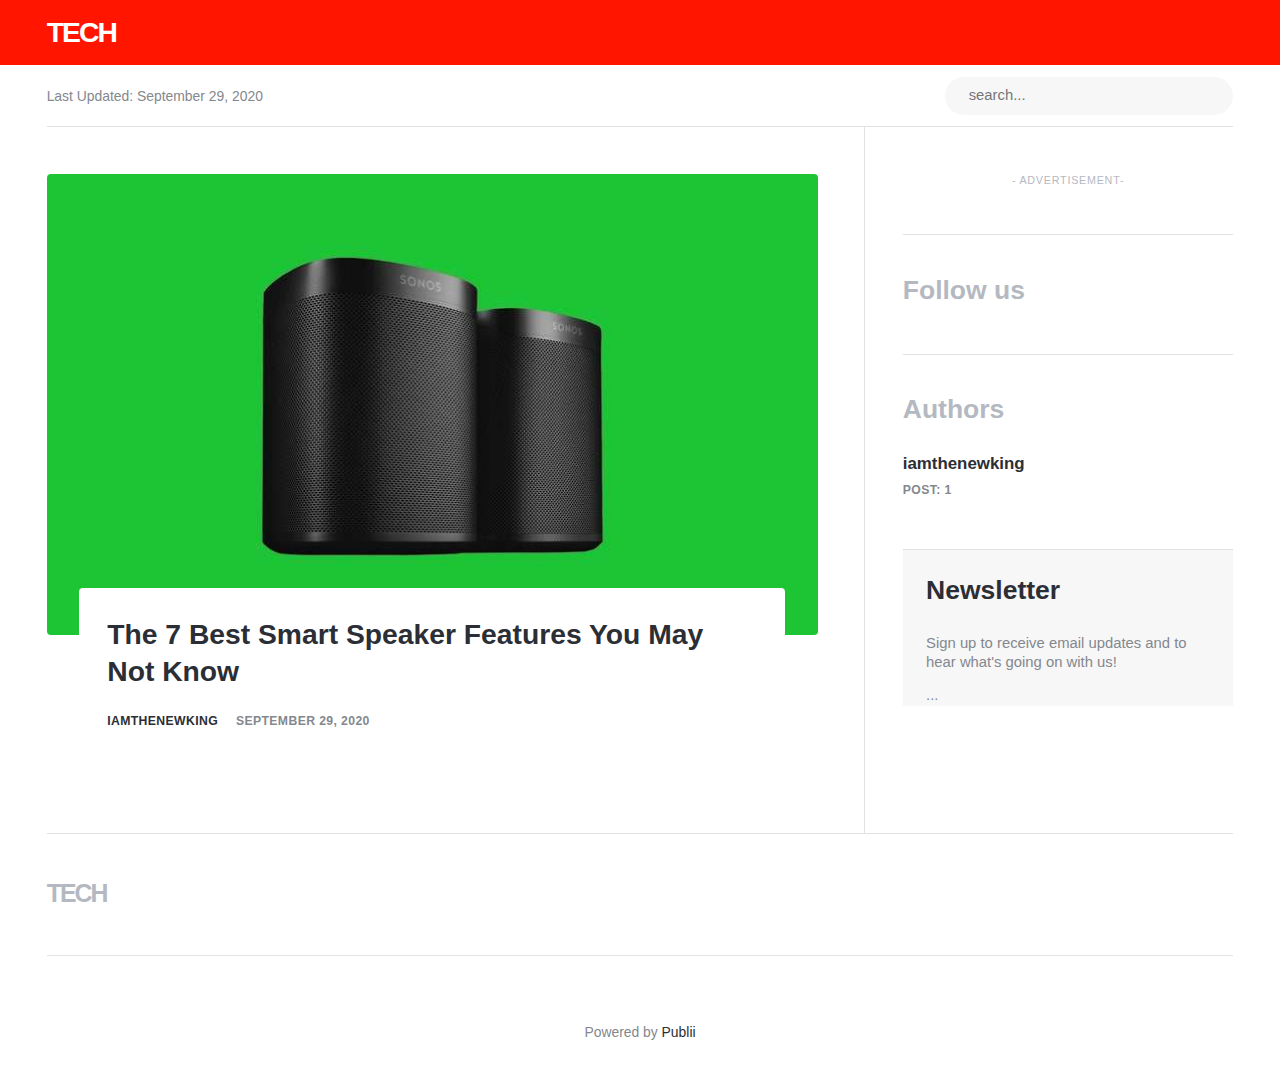
==== index.html @ c54ac628 "Updated from Publii" ====
<!DOCTYPE html><html lang="en"><head><meta charset="utf-8"><meta http-equiv="X-UA-Compatible" content="IE=edge"><meta name="viewport" content="width=device-width,initial-scale=1"><title>tech</title><meta name="generator" content="Publii Open-Source CMS for Static Site"><link rel="canonical" href="https://homealarmsecurity.github.io/publii/"><link rel="alternate" type="application/atom+xml" href="https://homealarmsecurity.github.io/publii/feed.xml"><link rel="alternate" type="application/json" href="https://homealarmsecurity.github.io/publii/feed.json"><meta property="og:title" content="tech"><meta property="og:site_name" content="tech"><meta property="og:description" content=""><meta property="og:url" content="https://homealarmsecurity.github.io/publii/"><meta property="og:type" content="website"><style>:root{--body-font:-apple-system,BlinkMacSystemFont,"Segoe UI",Roboto,Oxygen,Ubuntu,Cantarell,"Fira Sans","Droid Sans","Helvetica Neue",Arial,sans-serif,"Apple Color Emoji","Segoe UI Emoji","Segoe UI Symbol";--heading-font:var(--body-font);--post-entry-font:var(--body-font);--logo-font:var(--body-font);--menu-font:var(--body-font)}</style><link rel="stylesheet" href="https://homealarmsecurity.github.io/publii/assets/css/style.css?v=88dbfcede50c417c246c10a797f650f1"><script type="application/ld+json">{"@context":"http://schema.org","@type":"Organization","name":"tech","url":"https://homealarmsecurity.github.io/publii/"}</script></head><body><header class="topbar" id="js-header"><div class="topbar__inner"><a class="logo" href="https://homealarmsecurity.github.io/publii/">tech</a></div></header><div class="content"><div class="infobar"><div class="infobar__update">Last Updated: <time datetime="2020-09-29T04:29">September 29, 2020</time></div><div class="infobar__search"><form action="https://homealarmsecurity.github.io/publii/search.html"><input type="search" name="q" placeholder="search..." aria-label="Search input"> <button type="submit" aria-label="Submit"><svg role="presentation" focusable="false" width="15px" height="14px"><use xlink:href="https://homealarmsecurity.github.io/publii/assets/svg/svg-map.svg#search"/></svg></button></form></div></div><main class="main l-grid l-grid--2col-1-4"><article class="c-card"><div class="c-card__wrapper"><a href="https://homealarmsecurity.github.io/publii/the-7-best-smart-speaker-features.html" class="c-card__image"><img src="https://homealarmsecurity.github.io/publii/media/posts/1/Gear-Speakers-Sonos-Ones-Green-2.jpg" srcset="https://homealarmsecurity.github.io/publii/media/posts/1/responsive/Gear-Speakers-Sonos-Ones-Green-2-xs.jpg 300w, https://homealarmsecurity.github.io/publii/media/posts/1/responsive/Gear-Speakers-Sonos-Ones-Green-2-sm.jpg 480w, https://homealarmsecurity.github.io/publii/media/posts/1/responsive/Gear-Speakers-Sonos-Ones-Green-2-md.jpg 768w, https://homealarmsecurity.github.io/publii/media/posts/1/responsive/Gear-Speakers-Sonos-Ones-Green-2-lg.jpg 1024w" sizes="(max-width: 1024px) 100vw, 1024px" loading="lazy" height="576" width="768" alt=""></a><header class="u-header"><h1 class="c-card__title"><a href="https://homealarmsecurity.github.io/publii/the-7-best-smart-speaker-features.html">The 7 Best Smart Speaker Features You May Not Know</a></h1><div class="u-header__meta u-small"><div><a href="https://homealarmsecurity.github.io/publii/authors/iamthenewking/" title="iamthenewking">iamthenewking</a> <time datetime="2020-09-29T02:05">September 29, 2020</time></div></div></header></div></article></main><div class="sidebar"><section class="box u-ads"><h3 class="u-ads__title">Advertisement</h3></section><section class="box"><h3 class="box__title">Follow us</h3><div class="follow"></div></section><section class="box authors"><h3 class="box__title">Authors</h3><ul class="authors__cotainer"><li class="authors__item"><div><a href="https://homealarmsecurity.github.io/publii/authors/iamthenewking/" class="authors__title">iamthenewking</a> <span class="u-small">Post: 1</span></div></li></ul></section><section class="newsletter box box--gray"><h3 class="box__title">Newsletter</h3><p class="newsletter__description">Sign up to receive email updates and to hear what's going on with us!</p><form>...</form></section></div><footer class="footer"><a class="footer__logo" href="https://homealarmsecurity.github.io/publii/">tech</a><nav><ul class="footer__nav"></ul></nav><div class="footer__copyright"><p>Powered by <a href="https://getpublii.com" target="_blank" rel="nofollow noopener">Publii</a></p></div></footer></div><script>window.publiiThemeMenuConfig = {    
        mobileMenuMode: 'sidebar',
        animationSpeed: 300,
        submenuWidth: 'auto',
        doubleClickTime: 500,
        mobileMenuExpandableSubmenus: true, 
        relatedContainerForOverlayMenuSelector: '.navbar',
   };</script><script defer="defer" src="https://homealarmsecurity.github.io/publii/assets/js/scripts.min.js?v=3dc768003cc6d66c9e7bf0904e71d3e8"></script><script>var images = document.querySelectorAll('img[loading]');

      for (var i = 0; i < images.length; i++) {
         if (images[i].complete) {
               images[i].classList.add('is-loaded');
         } else {
               images[i].addEventListener('load', function () {
                  this.classList.add('is-loaded');
               }, false);
         }
      }</script></body></html>
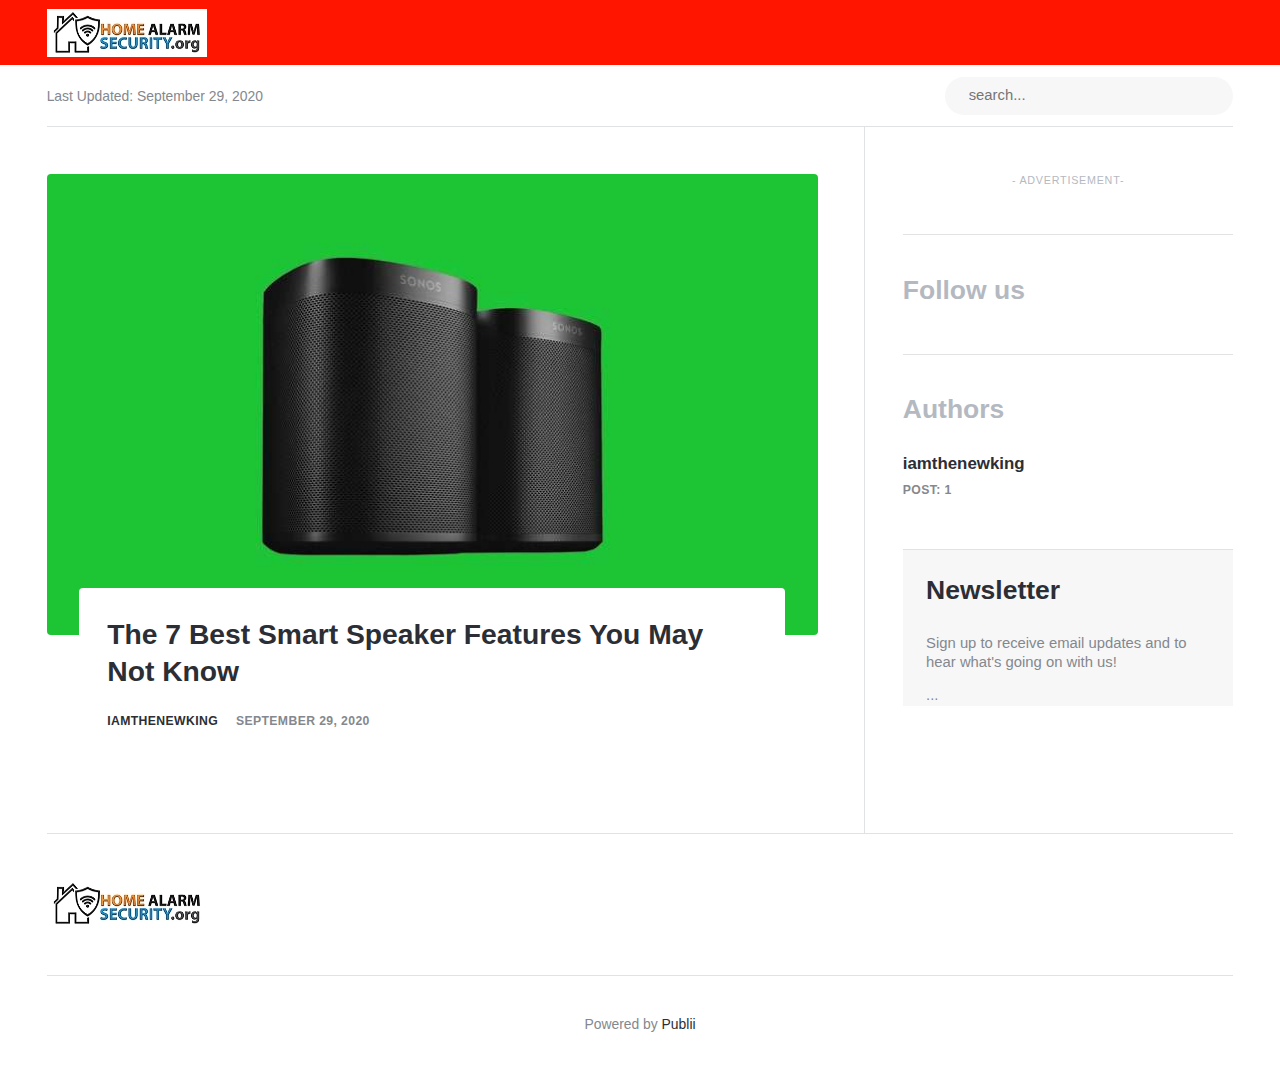
==== commit a670bcf2: "Updated from Publii" ====
--- a/index.html
+++ b/index.html
@@ -1,4 +1,4 @@
-<!DOCTYPE html><html lang="en"><head><meta charset="utf-8"><meta http-equiv="X-UA-Compatible" content="IE=edge"><meta name="viewport" content="width=device-width,initial-scale=1"><title>tech</title><meta name="generator" content="Publii Open-Source CMS for Static Site"><link rel="canonical" href="https://homealarmsecurity.github.io/publii/"><link rel="alternate" type="application/atom+xml" href="https://homealarmsecurity.github.io/publii/feed.xml"><link rel="alternate" type="application/json" href="https://homealarmsecurity.github.io/publii/feed.json"><meta property="og:title" content="tech"><meta property="og:site_name" content="tech"><meta property="og:description" content=""><meta property="og:url" content="https://homealarmsecurity.github.io/publii/"><meta property="og:type" content="website"><style>:root{--body-font:-apple-system,BlinkMacSystemFont,"Segoe UI",Roboto,Oxygen,Ubuntu,Cantarell,"Fira Sans","Droid Sans","Helvetica Neue",Arial,sans-serif,"Apple Color Emoji","Segoe UI Emoji","Segoe UI Symbol";--heading-font:var(--body-font);--post-entry-font:var(--body-font);--logo-font:var(--body-font);--menu-font:var(--body-font)}</style><link rel="stylesheet" href="https://homealarmsecurity.github.io/publii/assets/css/style.css?v=88dbfcede50c417c246c10a797f650f1"><script type="application/ld+json">{"@context":"http://schema.org","@type":"Organization","name":"tech","url":"https://homealarmsecurity.github.io/publii/"}</script></head><body><header class="topbar" id="js-header"><div class="topbar__inner"><a class="logo" href="https://homealarmsecurity.github.io/publii/">tech</a></div></header><div class="content"><div class="infobar"><div class="infobar__update">Last Updated: <time datetime="2020-09-29T04:29">September 29, 2020</time></div><div class="infobar__search"><form action="https://homealarmsecurity.github.io/publii/search.html"><input type="search" name="q" placeholder="search..." aria-label="Search input"> <button type="submit" aria-label="Submit"><svg role="presentation" focusable="false" width="15px" height="14px"><use xlink:href="https://homealarmsecurity.github.io/publii/assets/svg/svg-map.svg#search"/></svg></button></form></div></div><main class="main l-grid l-grid--2col-1-4"><article class="c-card"><div class="c-card__wrapper"><a href="https://homealarmsecurity.github.io/publii/the-7-best-smart-speaker-features.html" class="c-card__image"><img src="https://homealarmsecurity.github.io/publii/media/posts/1/Gear-Speakers-Sonos-Ones-Green-2.jpg" srcset="https://homealarmsecurity.github.io/publii/media/posts/1/responsive/Gear-Speakers-Sonos-Ones-Green-2-xs.jpg 300w, https://homealarmsecurity.github.io/publii/media/posts/1/responsive/Gear-Speakers-Sonos-Ones-Green-2-sm.jpg 480w, https://homealarmsecurity.github.io/publii/media/posts/1/responsive/Gear-Speakers-Sonos-Ones-Green-2-md.jpg 768w, https://homealarmsecurity.github.io/publii/media/posts/1/responsive/Gear-Speakers-Sonos-Ones-Green-2-lg.jpg 1024w" sizes="(max-width: 1024px) 100vw, 1024px" loading="lazy" height="576" width="768" alt=""></a><header class="u-header"><h1 class="c-card__title"><a href="https://homealarmsecurity.github.io/publii/the-7-best-smart-speaker-features.html">The 7 Best Smart Speaker Features You May Not Know</a></h1><div class="u-header__meta u-small"><div><a href="https://homealarmsecurity.github.io/publii/authors/iamthenewking/" title="iamthenewking">iamthenewking</a> <time datetime="2020-09-29T02:05">September 29, 2020</time></div></div></header></div></article></main><div class="sidebar"><section class="box u-ads"><h3 class="u-ads__title">Advertisement</h3></section><section class="box"><h3 class="box__title">Follow us</h3><div class="follow"></div></section><section class="box authors"><h3 class="box__title">Authors</h3><ul class="authors__cotainer"><li class="authors__item"><div><a href="https://homealarmsecurity.github.io/publii/authors/iamthenewking/" class="authors__title">iamthenewking</a> <span class="u-small">Post: 1</span></div></li></ul></section><section class="newsletter box box--gray"><h3 class="box__title">Newsletter</h3><p class="newsletter__description">Sign up to receive email updates and to hear what's going on with us!</p><form>...</form></section></div><footer class="footer"><a class="footer__logo" href="https://homealarmsecurity.github.io/publii/">tech</a><nav><ul class="footer__nav"></ul></nav><div class="footer__copyright"><p>Powered by <a href="https://getpublii.com" target="_blank" rel="nofollow noopener">Publii</a></p></div></footer></div><script>window.publiiThemeMenuConfig = {    
+<!DOCTYPE html><html lang="en"><head><meta charset="utf-8"><meta http-equiv="X-UA-Compatible" content="IE=edge"><meta name="viewport" content="width=device-width,initial-scale=1"><title>tech</title><meta name="generator" content="Publii Open-Source CMS for Static Site"><link rel="canonical" href="https://homealarmsecurity.github.io/publii/"><link rel="alternate" type="application/atom+xml" href="https://homealarmsecurity.github.io/publii/feed.xml"><link rel="alternate" type="application/json" href="https://homealarmsecurity.github.io/publii/feed.json"><meta property="og:title" content="tech"><meta property="og:image" content="https://homealarmsecurity.github.io/publii/media/website/homealarm-logo2.jpg"><meta property="og:site_name" content="tech"><meta property="og:description" content=""><meta property="og:url" content="https://homealarmsecurity.github.io/publii/"><meta property="og:type" content="website"><style>:root{--body-font:-apple-system,BlinkMacSystemFont,"Segoe UI",Roboto,Oxygen,Ubuntu,Cantarell,"Fira Sans","Droid Sans","Helvetica Neue",Arial,sans-serif,"Apple Color Emoji","Segoe UI Emoji","Segoe UI Symbol";--heading-font:var(--body-font);--post-entry-font:var(--body-font);--logo-font:var(--body-font);--menu-font:var(--body-font)}</style><link rel="stylesheet" href="https://homealarmsecurity.github.io/publii/assets/css/style.css?v=88dbfcede50c417c246c10a797f650f1"><script type="application/ld+json">{"@context":"http://schema.org","@type":"Organization","name":"tech","logo":"https://homealarmsecurity.github.io/publii/media/website/homealarm-logo2.jpg","url":"https://homealarmsecurity.github.io/publii/"}</script></head><body><header class="topbar" id="js-header"><div class="topbar__inner"><a class="logo" href="https://homealarmsecurity.github.io/publii/"><img src="https://homealarmsecurity.github.io/publii/media/website/homealarm-logo2.jpg" alt="tech"></a></div></header><div class="content"><div class="infobar"><div class="infobar__update">Last Updated: <time datetime="2020-09-29T04:31">September 29, 2020</time></div><div class="infobar__search"><form action="https://homealarmsecurity.github.io/publii/search.html"><input type="search" name="q" placeholder="search..." aria-label="Search input"> <button type="submit" aria-label="Submit"><svg role="presentation" focusable="false" width="15px" height="14px"><use xlink:href="https://homealarmsecurity.github.io/publii/assets/svg/svg-map.svg#search"/></svg></button></form></div></div><main class="main l-grid l-grid--2col-1-4"><article class="c-card"><div class="c-card__wrapper"><a href="https://homealarmsecurity.github.io/publii/the-7-best-smart-speaker-features.html" class="c-card__image"><img src="https://homealarmsecurity.github.io/publii/media/posts/1/Gear-Speakers-Sonos-Ones-Green-2.jpg" srcset="https://homealarmsecurity.github.io/publii/media/posts/1/responsive/Gear-Speakers-Sonos-Ones-Green-2-xs.jpg 300w, https://homealarmsecurity.github.io/publii/media/posts/1/responsive/Gear-Speakers-Sonos-Ones-Green-2-sm.jpg 480w, https://homealarmsecurity.github.io/publii/media/posts/1/responsive/Gear-Speakers-Sonos-Ones-Green-2-md.jpg 768w, https://homealarmsecurity.github.io/publii/media/posts/1/responsive/Gear-Speakers-Sonos-Ones-Green-2-lg.jpg 1024w" sizes="(max-width: 1024px) 100vw, 1024px" loading="lazy" height="576" width="768" alt=""></a><header class="u-header"><h1 class="c-card__title"><a href="https://homealarmsecurity.github.io/publii/the-7-best-smart-speaker-features.html">The 7 Best Smart Speaker Features You May Not Know</a></h1><div class="u-header__meta u-small"><div><a href="https://homealarmsecurity.github.io/publii/authors/iamthenewking/" title="iamthenewking">iamthenewking</a> <time datetime="2020-09-29T02:05">September 29, 2020</time></div></div></header></div></article></main><div class="sidebar"><section class="box u-ads"><h3 class="u-ads__title">Advertisement</h3></section><section class="box"><h3 class="box__title">Follow us</h3><div class="follow"></div></section><section class="box authors"><h3 class="box__title">Authors</h3><ul class="authors__cotainer"><li class="authors__item"><div><a href="https://homealarmsecurity.github.io/publii/authors/iamthenewking/" class="authors__title">iamthenewking</a> <span class="u-small">Post: 1</span></div></li></ul></section><section class="newsletter box box--gray"><h3 class="box__title">Newsletter</h3><p class="newsletter__description">Sign up to receive email updates and to hear what's going on with us!</p><form>...</form></section></div><footer class="footer"><a class="footer__logo" href="https://homealarmsecurity.github.io/publii/"><img src="https://homealarmsecurity.github.io/publii/media/website/homealarm-logo2.jpg" alt="tech"></a><nav><ul class="footer__nav"></ul></nav><div class="footer__copyright">Powered by <a href="https://getpublii.com" target="_blank" rel="nofollow noopener">Publii</a></div></footer></div><script>window.publiiThemeMenuConfig = {    
         mobileMenuMode: 'sidebar',
         animationSpeed: 300,
         submenuWidth: 'auto',
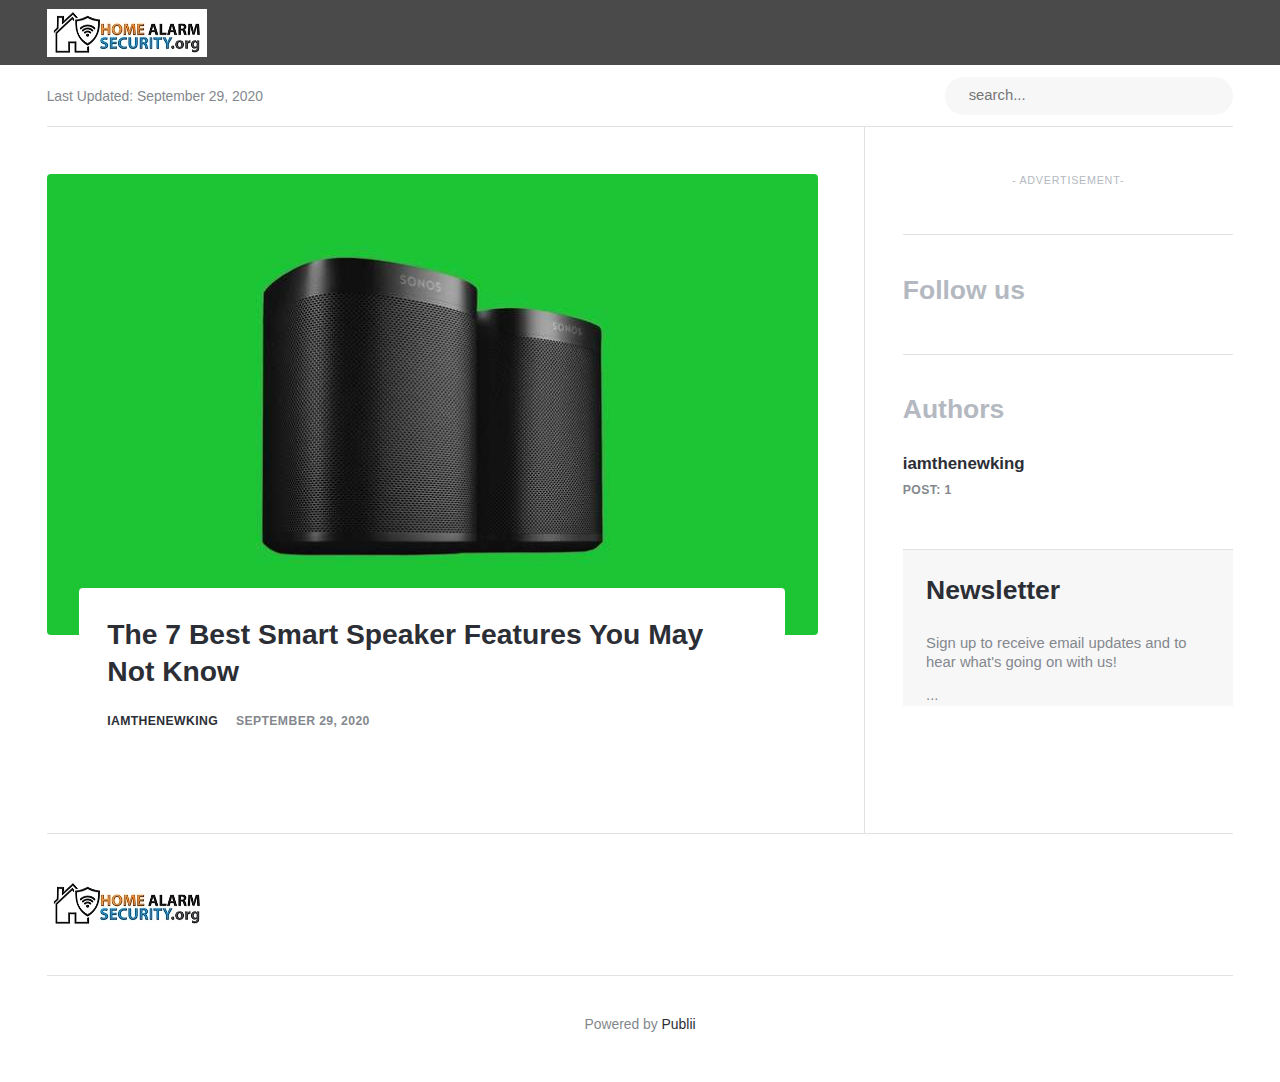
==== commit 3387e01b: "Updated from Publii" ====
--- a/index.html
+++ b/index.html
@@ -1,4 +1,4 @@
-<!DOCTYPE html><html lang="en"><head><meta charset="utf-8"><meta http-equiv="X-UA-Compatible" content="IE=edge"><meta name="viewport" content="width=device-width,initial-scale=1"><title>tech</title><meta name="generator" content="Publii Open-Source CMS for Static Site"><link rel="canonical" href="https://homealarmsecurity.github.io/publii/"><link rel="alternate" type="application/atom+xml" href="https://homealarmsecurity.github.io/publii/feed.xml"><link rel="alternate" type="application/json" href="https://homealarmsecurity.github.io/publii/feed.json"><meta property="og:title" content="tech"><meta property="og:image" content="https://homealarmsecurity.github.io/publii/media/website/homealarm-logo2.jpg"><meta property="og:site_name" content="tech"><meta property="og:description" content=""><meta property="og:url" content="https://homealarmsecurity.github.io/publii/"><meta property="og:type" content="website"><style>:root{--body-font:-apple-system,BlinkMacSystemFont,"Segoe UI",Roboto,Oxygen,Ubuntu,Cantarell,"Fira Sans","Droid Sans","Helvetica Neue",Arial,sans-serif,"Apple Color Emoji","Segoe UI Emoji","Segoe UI Symbol";--heading-font:var(--body-font);--post-entry-font:var(--body-font);--logo-font:var(--body-font);--menu-font:var(--body-font)}</style><link rel="stylesheet" href="https://homealarmsecurity.github.io/publii/assets/css/style.css?v=88dbfcede50c417c246c10a797f650f1"><script type="application/ld+json">{"@context":"http://schema.org","@type":"Organization","name":"tech","logo":"https://homealarmsecurity.github.io/publii/media/website/homealarm-logo2.jpg","url":"https://homealarmsecurity.github.io/publii/"}</script></head><body><header class="topbar" id="js-header"><div class="topbar__inner"><a class="logo" href="https://homealarmsecurity.github.io/publii/"><img src="https://homealarmsecurity.github.io/publii/media/website/homealarm-logo2.jpg" alt="tech"></a></div></header><div class="content"><div class="infobar"><div class="infobar__update">Last Updated: <time datetime="2020-09-29T04:31">September 29, 2020</time></div><div class="infobar__search"><form action="https://homealarmsecurity.github.io/publii/search.html"><input type="search" name="q" placeholder="search..." aria-label="Search input"> <button type="submit" aria-label="Submit"><svg role="presentation" focusable="false" width="15px" height="14px"><use xlink:href="https://homealarmsecurity.github.io/publii/assets/svg/svg-map.svg#search"/></svg></button></form></div></div><main class="main l-grid l-grid--2col-1-4"><article class="c-card"><div class="c-card__wrapper"><a href="https://homealarmsecurity.github.io/publii/the-7-best-smart-speaker-features.html" class="c-card__image"><img src="https://homealarmsecurity.github.io/publii/media/posts/1/Gear-Speakers-Sonos-Ones-Green-2.jpg" srcset="https://homealarmsecurity.github.io/publii/media/posts/1/responsive/Gear-Speakers-Sonos-Ones-Green-2-xs.jpg 300w, https://homealarmsecurity.github.io/publii/media/posts/1/responsive/Gear-Speakers-Sonos-Ones-Green-2-sm.jpg 480w, https://homealarmsecurity.github.io/publii/media/posts/1/responsive/Gear-Speakers-Sonos-Ones-Green-2-md.jpg 768w, https://homealarmsecurity.github.io/publii/media/posts/1/responsive/Gear-Speakers-Sonos-Ones-Green-2-lg.jpg 1024w" sizes="(max-width: 1024px) 100vw, 1024px" loading="lazy" height="576" width="768" alt=""></a><header class="u-header"><h1 class="c-card__title"><a href="https://homealarmsecurity.github.io/publii/the-7-best-smart-speaker-features.html">The 7 Best Smart Speaker Features You May Not Know</a></h1><div class="u-header__meta u-small"><div><a href="https://homealarmsecurity.github.io/publii/authors/iamthenewking/" title="iamthenewking">iamthenewking</a> <time datetime="2020-09-29T02:05">September 29, 2020</time></div></div></header></div></article></main><div class="sidebar"><section class="box u-ads"><h3 class="u-ads__title">Advertisement</h3></section><section class="box"><h3 class="box__title">Follow us</h3><div class="follow"></div></section><section class="box authors"><h3 class="box__title">Authors</h3><ul class="authors__cotainer"><li class="authors__item"><div><a href="https://homealarmsecurity.github.io/publii/authors/iamthenewking/" class="authors__title">iamthenewking</a> <span class="u-small">Post: 1</span></div></li></ul></section><section class="newsletter box box--gray"><h3 class="box__title">Newsletter</h3><p class="newsletter__description">Sign up to receive email updates and to hear what's going on with us!</p><form>...</form></section></div><footer class="footer"><a class="footer__logo" href="https://homealarmsecurity.github.io/publii/"><img src="https://homealarmsecurity.github.io/publii/media/website/homealarm-logo2.jpg" alt="tech"></a><nav><ul class="footer__nav"></ul></nav><div class="footer__copyright">Powered by <a href="https://getpublii.com" target="_blank" rel="nofollow noopener">Publii</a></div></footer></div><script>window.publiiThemeMenuConfig = {    
+<!DOCTYPE html><html lang="en"><head><meta charset="utf-8"><meta http-equiv="X-UA-Compatible" content="IE=edge"><meta name="viewport" content="width=device-width,initial-scale=1"><title>tech</title><meta name="generator" content="Publii Open-Source CMS for Static Site"><link rel="canonical" href="https://homealarmsecurity.github.io/publii/"><link rel="alternate" type="application/atom+xml" href="https://homealarmsecurity.github.io/publii/feed.xml"><link rel="alternate" type="application/json" href="https://homealarmsecurity.github.io/publii/feed.json"><meta property="og:title" content="tech"><meta property="og:image" content="https://homealarmsecurity.github.io/publii/media/website/homealarm-logo2.jpg"><meta property="og:site_name" content="tech"><meta property="og:description" content=""><meta property="og:url" content="https://homealarmsecurity.github.io/publii/"><meta property="og:type" content="website"><style>:root{--body-font:-apple-system,BlinkMacSystemFont,"Segoe UI",Roboto,Oxygen,Ubuntu,Cantarell,"Fira Sans","Droid Sans","Helvetica Neue",Arial,sans-serif,"Apple Color Emoji","Segoe UI Emoji","Segoe UI Symbol";--heading-font:var(--body-font);--post-entry-font:var(--body-font);--logo-font:var(--body-font);--menu-font:var(--body-font)}</style><link rel="stylesheet" href="https://homealarmsecurity.github.io/publii/assets/css/style.css?v=88dbfcede50c417c246c10a797f650f1"><script type="application/ld+json">{"@context":"http://schema.org","@type":"Organization","name":"tech","logo":"https://homealarmsecurity.github.io/publii/media/website/homealarm-logo2.jpg","url":"https://homealarmsecurity.github.io/publii/"}</script></head><body><header class="topbar" id="js-header"><div class="topbar__inner"><a class="logo" href="https://homealarmsecurity.github.io/publii/"><img src="https://homealarmsecurity.github.io/publii/media/website/homealarm-logo2.jpg" alt="tech"></a></div></header><div class="content"><div class="infobar"><div class="infobar__update">Last Updated: <time datetime="2020-09-29T04:32">September 29, 2020</time></div><div class="infobar__search"><form action="https://homealarmsecurity.github.io/publii/search.html"><input type="search" name="q" placeholder="search..." aria-label="Search input"> <button type="submit" aria-label="Submit"><svg role="presentation" focusable="false" width="15px" height="14px"><use xlink:href="https://homealarmsecurity.github.io/publii/assets/svg/svg-map.svg#search"/></svg></button></form></div></div><main class="main l-grid l-grid--2col-1-4"><article class="c-card"><div class="c-card__wrapper"><a href="https://homealarmsecurity.github.io/publii/the-7-best-smart-speaker-features.html" class="c-card__image"><img src="https://homealarmsecurity.github.io/publii/media/posts/1/Gear-Speakers-Sonos-Ones-Green-2.jpg" srcset="https://homealarmsecurity.github.io/publii/media/posts/1/responsive/Gear-Speakers-Sonos-Ones-Green-2-xs.jpg 300w, https://homealarmsecurity.github.io/publii/media/posts/1/responsive/Gear-Speakers-Sonos-Ones-Green-2-sm.jpg 480w, https://homealarmsecurity.github.io/publii/media/posts/1/responsive/Gear-Speakers-Sonos-Ones-Green-2-md.jpg 768w, https://homealarmsecurity.github.io/publii/media/posts/1/responsive/Gear-Speakers-Sonos-Ones-Green-2-lg.jpg 1024w" sizes="(max-width: 1024px) 100vw, 1024px" loading="lazy" height="576" width="768" alt=""></a><header class="u-header"><h1 class="c-card__title"><a href="https://homealarmsecurity.github.io/publii/the-7-best-smart-speaker-features.html">The 7 Best Smart Speaker Features You May Not Know</a></h1><div class="u-header__meta u-small"><div><a href="https://homealarmsecurity.github.io/publii/authors/iamthenewking/" title="iamthenewking">iamthenewking</a> <time datetime="2020-09-29T02:05">September 29, 2020</time></div></div></header></div></article></main><div class="sidebar"><section class="box u-ads"><h3 class="u-ads__title">Advertisement</h3></section><section class="box"><h3 class="box__title">Follow us</h3><div class="follow"></div></section><section class="box authors"><h3 class="box__title">Authors</h3><ul class="authors__cotainer"><li class="authors__item"><div><a href="https://homealarmsecurity.github.io/publii/authors/iamthenewking/" class="authors__title">iamthenewking</a> <span class="u-small">Post: 1</span></div></li></ul></section><section class="newsletter box box--gray"><h3 class="box__title">Newsletter</h3><p class="newsletter__description">Sign up to receive email updates and to hear what's going on with us!</p><form>...</form></section></div><footer class="footer"><a class="footer__logo" href="https://homealarmsecurity.github.io/publii/"><img src="https://homealarmsecurity.github.io/publii/media/website/homealarm-logo2.jpg" alt="tech"></a><nav><ul class="footer__nav"></ul></nav><div class="footer__copyright">Powered by <a href="https://getpublii.com" target="_blank" rel="nofollow noopener">Publii</a></div></footer></div><script>window.publiiThemeMenuConfig = {    
         mobileMenuMode: 'sidebar',
         animationSpeed: 300,
         submenuWidth: 'auto',
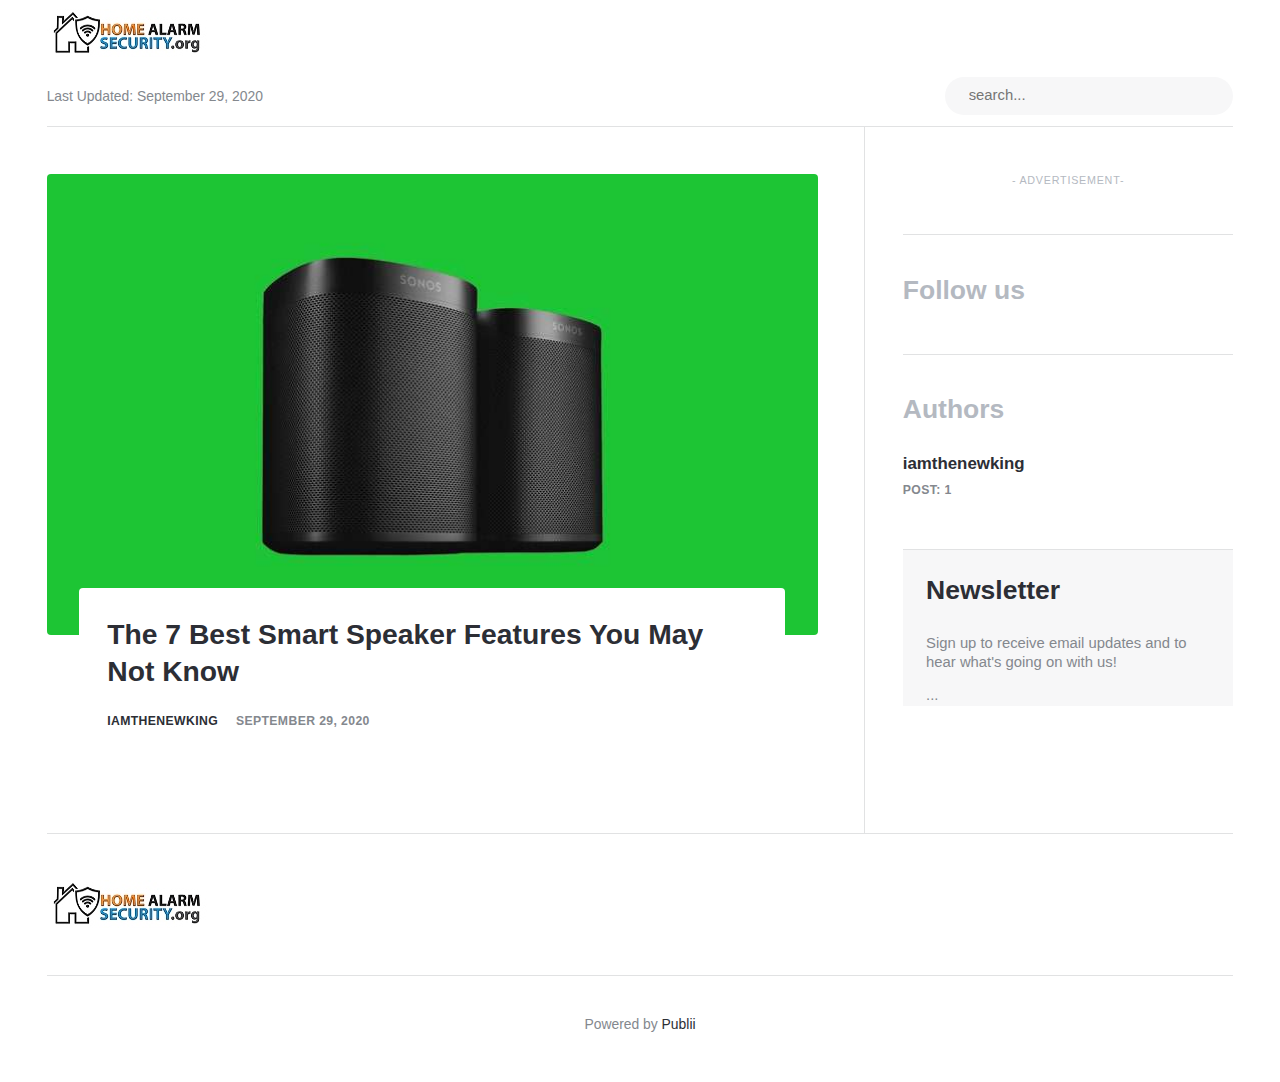
==== commit 16d7ab5d: "Updated from Publii" ====
--- a/index.html
+++ b/index.html
@@ -1,4 +1,4 @@
-<!DOCTYPE html><html lang="en"><head><meta charset="utf-8"><meta http-equiv="X-UA-Compatible" content="IE=edge"><meta name="viewport" content="width=device-width,initial-scale=1"><title>tech</title><meta name="generator" content="Publii Open-Source CMS for Static Site"><link rel="canonical" href="https://homealarmsecurity.github.io/publii/"><link rel="alternate" type="application/atom+xml" href="https://homealarmsecurity.github.io/publii/feed.xml"><link rel="alternate" type="application/json" href="https://homealarmsecurity.github.io/publii/feed.json"><meta property="og:title" content="tech"><meta property="og:image" content="https://homealarmsecurity.github.io/publii/media/website/homealarm-logo2.jpg"><meta property="og:site_name" content="tech"><meta property="og:description" content=""><meta property="og:url" content="https://homealarmsecurity.github.io/publii/"><meta property="og:type" content="website"><style>:root{--body-font:-apple-system,BlinkMacSystemFont,"Segoe UI",Roboto,Oxygen,Ubuntu,Cantarell,"Fira Sans","Droid Sans","Helvetica Neue",Arial,sans-serif,"Apple Color Emoji","Segoe UI Emoji","Segoe UI Symbol";--heading-font:var(--body-font);--post-entry-font:var(--body-font);--logo-font:var(--body-font);--menu-font:var(--body-font)}</style><link rel="stylesheet" href="https://homealarmsecurity.github.io/publii/assets/css/style.css?v=88dbfcede50c417c246c10a797f650f1"><script type="application/ld+json">{"@context":"http://schema.org","@type":"Organization","name":"tech","logo":"https://homealarmsecurity.github.io/publii/media/website/homealarm-logo2.jpg","url":"https://homealarmsecurity.github.io/publii/"}</script></head><body><header class="topbar" id="js-header"><div class="topbar__inner"><a class="logo" href="https://homealarmsecurity.github.io/publii/"><img src="https://homealarmsecurity.github.io/publii/media/website/homealarm-logo2.jpg" alt="tech"></a></div></header><div class="content"><div class="infobar"><div class="infobar__update">Last Updated: <time datetime="2020-09-29T04:32">September 29, 2020</time></div><div class="infobar__search"><form action="https://homealarmsecurity.github.io/publii/search.html"><input type="search" name="q" placeholder="search..." aria-label="Search input"> <button type="submit" aria-label="Submit"><svg role="presentation" focusable="false" width="15px" height="14px"><use xlink:href="https://homealarmsecurity.github.io/publii/assets/svg/svg-map.svg#search"/></svg></button></form></div></div><main class="main l-grid l-grid--2col-1-4"><article class="c-card"><div class="c-card__wrapper"><a href="https://homealarmsecurity.github.io/publii/the-7-best-smart-speaker-features.html" class="c-card__image"><img src="https://homealarmsecurity.github.io/publii/media/posts/1/Gear-Speakers-Sonos-Ones-Green-2.jpg" srcset="https://homealarmsecurity.github.io/publii/media/posts/1/responsive/Gear-Speakers-Sonos-Ones-Green-2-xs.jpg 300w, https://homealarmsecurity.github.io/publii/media/posts/1/responsive/Gear-Speakers-Sonos-Ones-Green-2-sm.jpg 480w, https://homealarmsecurity.github.io/publii/media/posts/1/responsive/Gear-Speakers-Sonos-Ones-Green-2-md.jpg 768w, https://homealarmsecurity.github.io/publii/media/posts/1/responsive/Gear-Speakers-Sonos-Ones-Green-2-lg.jpg 1024w" sizes="(max-width: 1024px) 100vw, 1024px" loading="lazy" height="576" width="768" alt=""></a><header class="u-header"><h1 class="c-card__title"><a href="https://homealarmsecurity.github.io/publii/the-7-best-smart-speaker-features.html">The 7 Best Smart Speaker Features You May Not Know</a></h1><div class="u-header__meta u-small"><div><a href="https://homealarmsecurity.github.io/publii/authors/iamthenewking/" title="iamthenewking">iamthenewking</a> <time datetime="2020-09-29T02:05">September 29, 2020</time></div></div></header></div></article></main><div class="sidebar"><section class="box u-ads"><h3 class="u-ads__title">Advertisement</h3></section><section class="box"><h3 class="box__title">Follow us</h3><div class="follow"></div></section><section class="box authors"><h3 class="box__title">Authors</h3><ul class="authors__cotainer"><li class="authors__item"><div><a href="https://homealarmsecurity.github.io/publii/authors/iamthenewking/" class="authors__title">iamthenewking</a> <span class="u-small">Post: 1</span></div></li></ul></section><section class="newsletter box box--gray"><h3 class="box__title">Newsletter</h3><p class="newsletter__description">Sign up to receive email updates and to hear what's going on with us!</p><form>...</form></section></div><footer class="footer"><a class="footer__logo" href="https://homealarmsecurity.github.io/publii/"><img src="https://homealarmsecurity.github.io/publii/media/website/homealarm-logo2.jpg" alt="tech"></a><nav><ul class="footer__nav"></ul></nav><div class="footer__copyright">Powered by <a href="https://getpublii.com" target="_blank" rel="nofollow noopener">Publii</a></div></footer></div><script>window.publiiThemeMenuConfig = {    
+<!DOCTYPE html><html lang="en"><head><meta charset="utf-8"><meta http-equiv="X-UA-Compatible" content="IE=edge"><meta name="viewport" content="width=device-width,initial-scale=1"><title>tech</title><meta name="generator" content="Publii Open-Source CMS for Static Site"><link rel="canonical" href="https://homealarmsecurity.github.io/publii/"><link rel="alternate" type="application/atom+xml" href="https://homealarmsecurity.github.io/publii/feed.xml"><link rel="alternate" type="application/json" href="https://homealarmsecurity.github.io/publii/feed.json"><meta property="og:title" content="tech"><meta property="og:image" content="https://homealarmsecurity.github.io/publii/media/website/homealarm-logo2.jpg"><meta property="og:site_name" content="tech"><meta property="og:description" content=""><meta property="og:url" content="https://homealarmsecurity.github.io/publii/"><meta property="og:type" content="website"><style>:root{--body-font:-apple-system,BlinkMacSystemFont,"Segoe UI",Roboto,Oxygen,Ubuntu,Cantarell,"Fira Sans","Droid Sans","Helvetica Neue",Arial,sans-serif,"Apple Color Emoji","Segoe UI Emoji","Segoe UI Symbol";--heading-font:var(--body-font);--post-entry-font:var(--body-font);--logo-font:var(--body-font);--menu-font:var(--body-font)}</style><link rel="stylesheet" href="https://homealarmsecurity.github.io/publii/assets/css/style.css?v=0459a76e8cfc8d06dbeb8df01c542374"><script type="application/ld+json">{"@context":"http://schema.org","@type":"Organization","name":"tech","logo":"https://homealarmsecurity.github.io/publii/media/website/homealarm-logo2.jpg","url":"https://homealarmsecurity.github.io/publii/"}</script></head><body><header class="topbar" id="js-header"><div class="topbar__inner"><a class="logo" href="https://homealarmsecurity.github.io/publii/"><img src="https://homealarmsecurity.github.io/publii/media/website/homealarm-logo2.jpg" alt="tech"></a></div></header><div class="content"><div class="infobar"><div class="infobar__update">Last Updated: <time datetime="2020-09-29T04:33">September 29, 2020</time></div><div class="infobar__search"><form action="https://homealarmsecurity.github.io/publii/search.html"><input type="search" name="q" placeholder="search..." aria-label="Search input"> <button type="submit" aria-label="Submit"><svg role="presentation" focusable="false" width="15px" height="14px"><use xlink:href="https://homealarmsecurity.github.io/publii/assets/svg/svg-map.svg#search"/></svg></button></form></div></div><main class="main l-grid l-grid--2col-1-4"><article class="c-card"><div class="c-card__wrapper"><a href="https://homealarmsecurity.github.io/publii/the-7-best-smart-speaker-features.html" class="c-card__image"><img src="https://homealarmsecurity.github.io/publii/media/posts/1/Gear-Speakers-Sonos-Ones-Green-2.jpg" srcset="https://homealarmsecurity.github.io/publii/media/posts/1/responsive/Gear-Speakers-Sonos-Ones-Green-2-xs.jpg 300w, https://homealarmsecurity.github.io/publii/media/posts/1/responsive/Gear-Speakers-Sonos-Ones-Green-2-sm.jpg 480w, https://homealarmsecurity.github.io/publii/media/posts/1/responsive/Gear-Speakers-Sonos-Ones-Green-2-md.jpg 768w, https://homealarmsecurity.github.io/publii/media/posts/1/responsive/Gear-Speakers-Sonos-Ones-Green-2-lg.jpg 1024w" sizes="(max-width: 1024px) 100vw, 1024px" loading="lazy" height="576" width="768" alt=""></a><header class="u-header"><h1 class="c-card__title"><a href="https://homealarmsecurity.github.io/publii/the-7-best-smart-speaker-features.html">The 7 Best Smart Speaker Features You May Not Know</a></h1><div class="u-header__meta u-small"><div><a href="https://homealarmsecurity.github.io/publii/authors/iamthenewking/" title="iamthenewking">iamthenewking</a> <time datetime="2020-09-29T02:05">September 29, 2020</time></div></div></header></div></article></main><div class="sidebar"><section class="box u-ads"><h3 class="u-ads__title">Advertisement</h3></section><section class="box"><h3 class="box__title">Follow us</h3><div class="follow"></div></section><section class="box authors"><h3 class="box__title">Authors</h3><ul class="authors__cotainer"><li class="authors__item"><div><a href="https://homealarmsecurity.github.io/publii/authors/iamthenewking/" class="authors__title">iamthenewking</a> <span class="u-small">Post: 1</span></div></li></ul></section><section class="newsletter box box--gray"><h3 class="box__title">Newsletter</h3><p class="newsletter__description">Sign up to receive email updates and to hear what's going on with us!</p><form>...</form></section></div><footer class="footer"><a class="footer__logo" href="https://homealarmsecurity.github.io/publii/"><img src="https://homealarmsecurity.github.io/publii/media/website/homealarm-logo2.jpg" alt="tech"></a><nav><ul class="footer__nav"></ul></nav><div class="footer__copyright">Powered by <a href="https://getpublii.com" target="_blank" rel="nofollow noopener">Publii</a></div></footer></div><script>window.publiiThemeMenuConfig = {    
         mobileMenuMode: 'sidebar',
         animationSpeed: 300,
         submenuWidth: 'auto',
